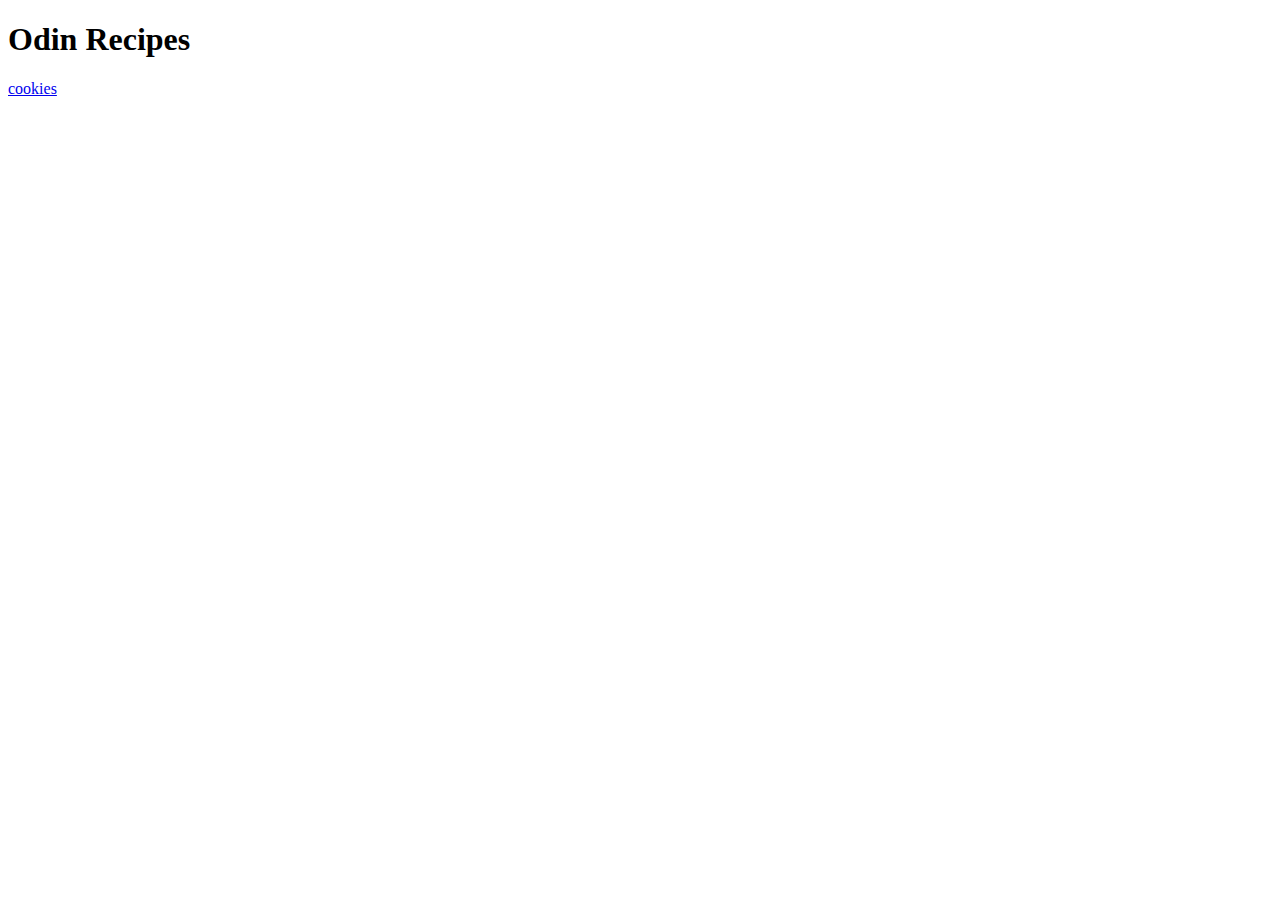
==== index.html @ 4b778eed "Updated index.html and added cookies.html" ====
<!DOCTYPE html>
<html lang="en">
    <head>
        <meta charset="utf-8">
        <title>Odin Recipes</title>
    </head>

    <body>
        <h1>Odin Recipes</h1>

        <a href="./recipes/cookies.html">cookies</a>
    </body>
</html>
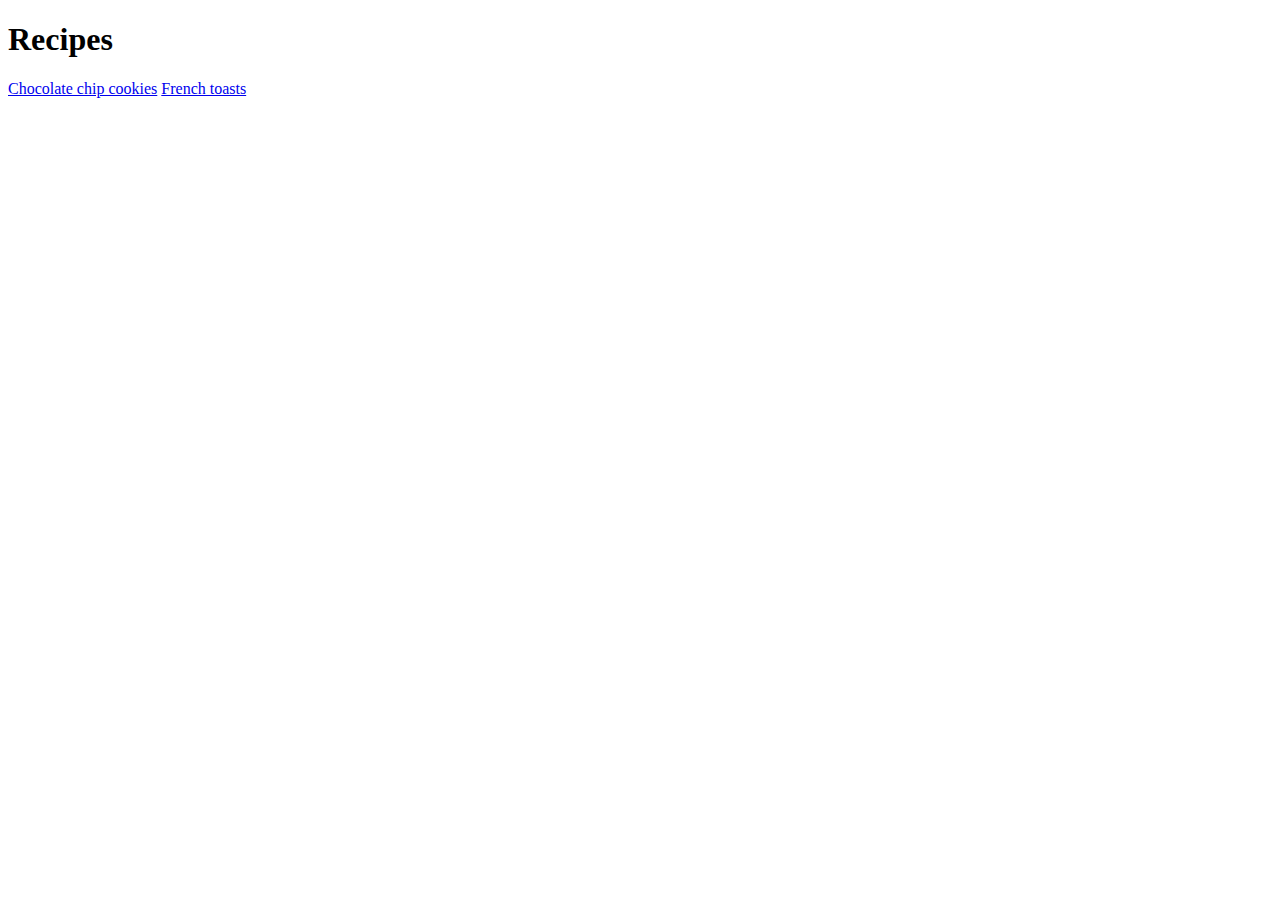
==== commit 5b12d97f: "Finihed cookies.html" ====
--- a/index.html
+++ b/index.html
@@ -2,12 +2,13 @@
 <html lang="en">
     <head>
         <meta charset="utf-8">
-        <title>Odin Recipes</title>
+        <title>Recipes</title>
     </head>
 
     <body>
-        <h1>Odin Recipes</h1>
+        <h1>Recipes</h1>
 
-        <a href="./recipes/cookies.html">cookies</a>
+        <a href="./recipes/cookies.html">Chocolate chip cookies</a>
+        <a href="./recipes/french-toasts.html">French toasts</a>
     </body>
 </html>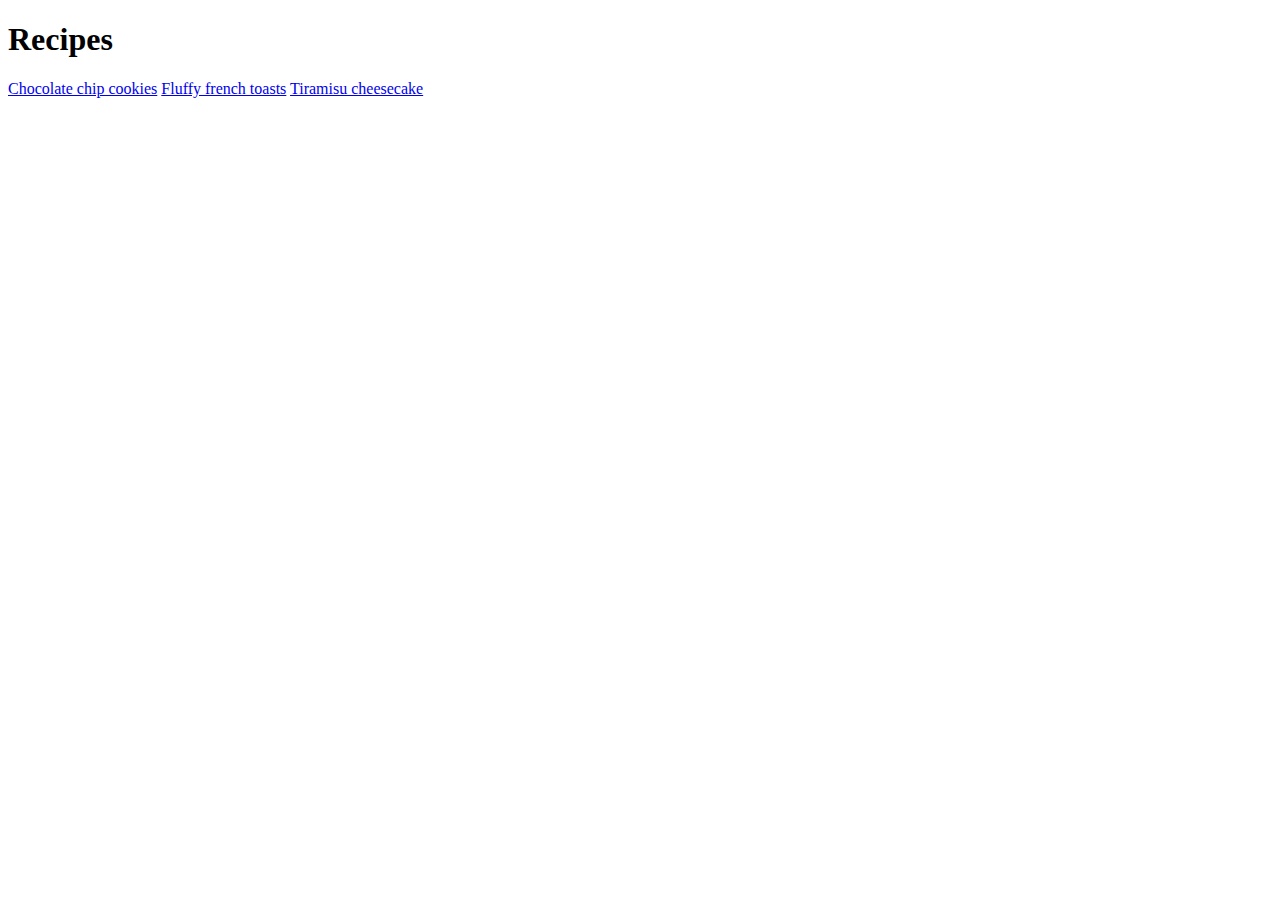
==== commit a31bd01d: "Added tiramisu-cheesecake.html" ====
--- a/index.html
+++ b/index.html
@@ -9,6 +9,7 @@
         <h1>Recipes</h1>
 
         <a href="./recipes/cookies.html">Chocolate chip cookies</a>
-        <a href="./recipes/french-toasts.html">French toasts</a>
+        <a href="./recipes/french-toasts.html">Fluffy french toasts</a>
+        <a href="./recipes/tiramisu-cheesecake.html">Tiramisu cheesecake</a>
     </body>
 </html>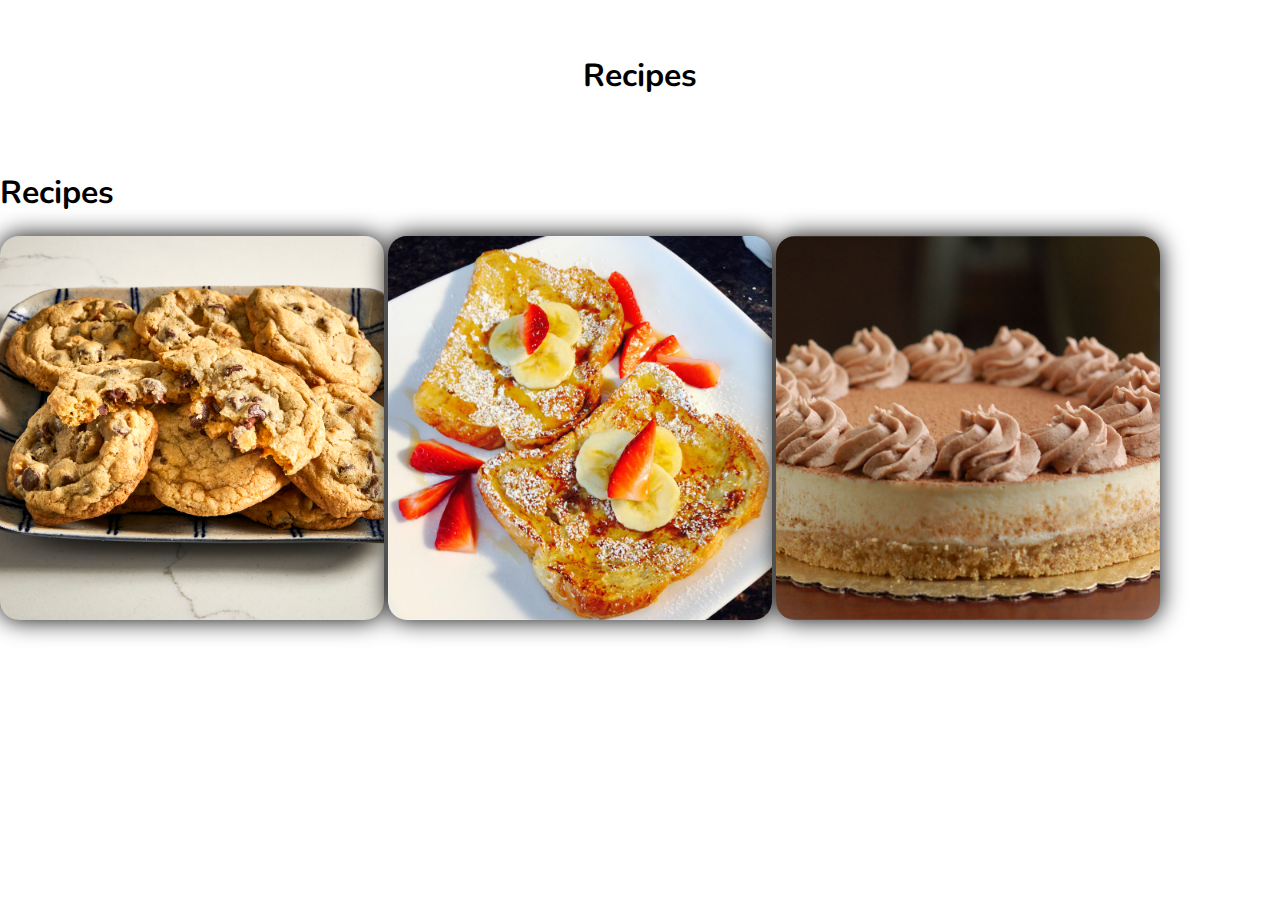
==== commit e905ccaa: "Added styles.css" ====
--- a/index.html
+++ b/index.html
@@ -3,13 +3,23 @@
     <head>
         <meta charset="utf-8">
         <title>Recipes</title>
+        <link rel="stylesheet" href="./styles.css">
+        <link rel="preconnect" href="https://fonts.googleapis.com">
+        <link rel="preconnect" href="https://fonts.gstatic.com" crossorigin>
+        <link href="https://fonts.googleapis.com/css2?family=Nunito&display=swap" rel="stylesheet">
     </head>
 
     <body>
+        <div class="header">
+            <h1>Recipes</h1>
+        </div>
+
         <h1>Recipes</h1>
 
-        <a href="./recipes/cookies.html">Chocolate chip cookies</a>
-        <a href="./recipes/french-toasts.html">Fluffy french toasts</a>
-        <a href="./recipes/tiramisu-cheesecake.html">Tiramisu cheesecake</a>
+        <div>
+            <a href="./recipes/cookies.html"><img class="button-image" src="./images/cookies.jpeg"></a>
+            <a href="./recipes/french-toasts.html"><img class="button-image" src="./images/french-toast.jpeg"></a>
+            <a href="./recipes/tiramisu-cheesecake.html"><img class="button-image" src="./images/tiramisu-cheesecake.jpeg"></a>
+        </div>
     </body>
 </html>--- a/styles.css
+++ b/styles.css
@@ -0,0 +1,98 @@
+* {
+    font-family: 'Nunito', sans-serif;
+}
+
+body {
+    margin: 0px;
+}
+
+.button-image {
+    width: 30%;
+    height: 30%;
+    transition: all .3s ease-in-out;
+    border-radius: 5%;
+    filter: drop-shadow(0 0 0.75rem black) brightness(100%);
+}
+
+.button-image:hover {
+    filter: drop-shadow(0 0 0.75rem black) brightness(40%);
+}
+
+.header {
+    height: 150px;
+    max-height: 150px;
+    display: flex;
+    justify-content: center;
+    align-items: center;
+}
+
+.cookie-banner {
+    background-image: url(./images/cookies-landscape.jpg);
+    height: 400px;
+    background-position: center;
+    background-size: cover;
+    display: flex;
+    justify-content: center;
+    align-items: center;
+    line-height: 400px;
+}
+
+.recipe-title-container {
+    width: 30%;
+    height: 50%;
+    background-color: rgb(255, 255, 255, 0.60);
+    border-radius: 100px;
+    display: flex;
+    justify-content: center;
+    align-items: center;
+    backdrop-filter: blur(5px);
+}
+
+.recipe-images {
+    width: 100%;
+    border: 5px black;
+}
+
+.left-align {
+    width: 30%;
+    float: left;
+}
+
+.right-align {
+    width: 70%;
+    height: 90vh;
+    float: right;
+    background-color: white;
+    background-position: center;
+    background-size: cover;
+    display: flex;
+    justify-content: center;
+    align-items: center;
+}
+
+.content {
+    width: 60%;
+}
+
+.content-box {
+    width: 90%;
+    height: 90%;
+    background-color: rgb(255, 255, 255);
+    border-radius: 30px;
+    display: flex;
+    justify-content: center;
+    align-items: center;
+    backdrop-filter: blur(5px);
+    filter: drop-shadow(0 0 0.75rem black);
+}
+
+.content-box-text-box {
+    width: 80%;
+    height: 80%;
+}
+
+.body {
+    display: flex;
+    justify-content: center;
+    align-items: center;
+}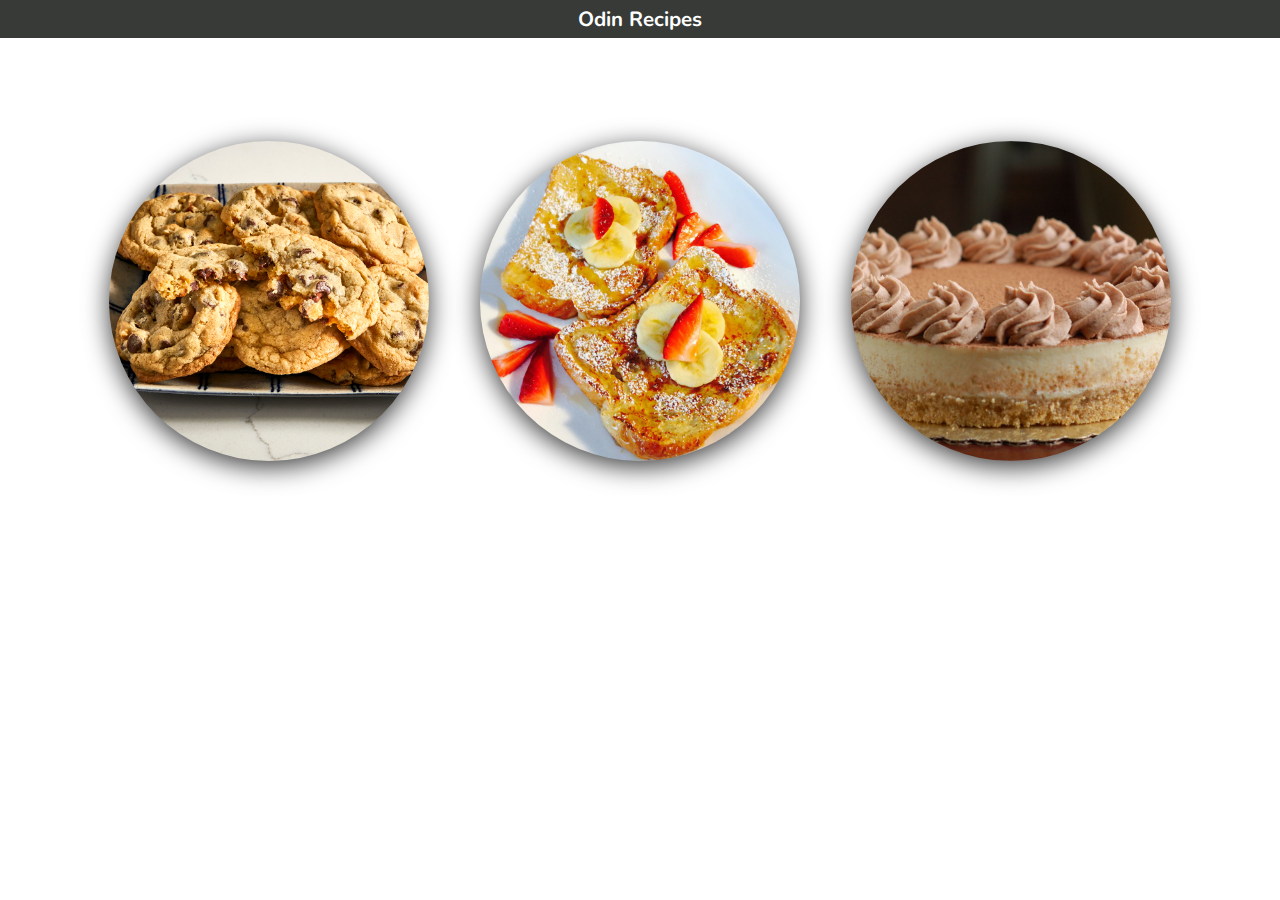
==== commit aaa9a78b: "Reorganized home page" ====
--- a/index.html
+++ b/index.html
@@ -10,16 +10,20 @@
     </head>
 
     <body>
-        <div class="header">
-            <h1>Recipes</h1>
+        <div class="heading">
+            <h1>Odin Recipes</h1>
         </div>
 
-        <h1>Recipes</h1>
-
-        <div>
-            <a href="./recipes/cookies.html"><img class="button-image" src="./images/cookies.jpeg"></a>
-            <a href="./recipes/french-toasts.html"><img class="button-image" src="./images/french-toast.jpeg"></a>
-            <a href="./recipes/tiramisu-cheesecake.html"><img class="button-image" src="./images/tiramisu-cheesecake.jpeg"></a>
+        <div class="row">
+            <div class="column">
+                <a href="./recipes/cookies.html"><img class="button-image" src="./images/cookies.jpeg"></a>
+            </div>
+            <div class="column">
+                <a href="./recipes/french-toasts.html"><img class="button-image" src="./images/french-toast.jpeg"></a>
+            </div>
+            <div class="column">
+                <a href="./recipes/tiramisu-cheesecake.html"><img class="button-image" src="./images/tiramisu-cheesecake.jpeg"></a>
+            </div>
         </div>
     </body>
 </html>--- a/styles.css
+++ b/styles.css
@@ -4,95 +4,35 @@
 
 body {
     margin: 0px;
+    background-color: white;
 }
 
 .button-image {
-    width: 30%;
-    height: 30%;
+    width: 25vw;
+    height: 25vw;
     transition: all .3s ease-in-out;
-    border-radius: 5%;
-    filter: drop-shadow(0 0 0.75rem black) brightness(100%);
+    border-radius: 100%;
+    filter: drop-shadow(0 .5vw 1vw rgba(0, 0, 0, 0.774));
 }
 
-.button-image:hover {
-    filter: drop-shadow(0 0 0.75rem black) brightness(40%);
-}
-
-.header {
-    height: 150px;
-    max-height: 150px;
+.heading {
+    height: 3vw;
+    background-color: #373A36;
+    color: white;
+    font-size: .8vw;
     display: flex;
     justify-content: center;
     align-items: center;
 }
 
-.cookie-banner {
-    background-image: url(./images/cookies-landscape.jpg);
-    height: 400px;
-    background-position: center;
-    background-size: cover;
-    display: flex;
-    justify-content: center;
-    align-items: center;
-    line-height: 400px;
+.column {
+    padding-top: 8vw;
+    padding-left: 2vw;
+    padding-right: 2vw;
 }
 
-.recipe-title-container {
-    width: 30%;
-    height: 50%;
-    background-color: rgb(255, 255, 255, 0.60);
-    border-radius: 100px;
+.row {
     display: flex;
+    flex-direction: row;
     justify-content: center;
-    align-items: center;
-    backdrop-filter: blur(5px);
-}
-
-.recipe-images {
-    width: 100%;
-    border: 5px black;
-}
-
-.left-align {
-    width: 30%;
-    float: left;
-}
-
-.right-align {
-    width: 70%;
-    height: 90vh;
-    float: right;
-    background-color: white;
-    background-position: center;
-    background-size: cover;
-    display: flex;
-    justify-content: center;
-    align-items: center;
-}
-
-.content {
-    width: 60%;
-}
-
-.content-box {
-    width: 90%;
-    height: 90%;
-    background-color: rgb(255, 255, 255);
-    border-radius: 30px;
-    display: flex;
-    justify-content: center;
-    align-items: center;
-    backdrop-filter: blur(5px);
-    filter: drop-shadow(0 0 0.75rem black);
-}
-
-.content-box-text-box {
-    width: 80%;
-    height: 80%;
-}
-
-.body {
-    display: flex;
-    justify-content: center;
-    align-items: center;
 }